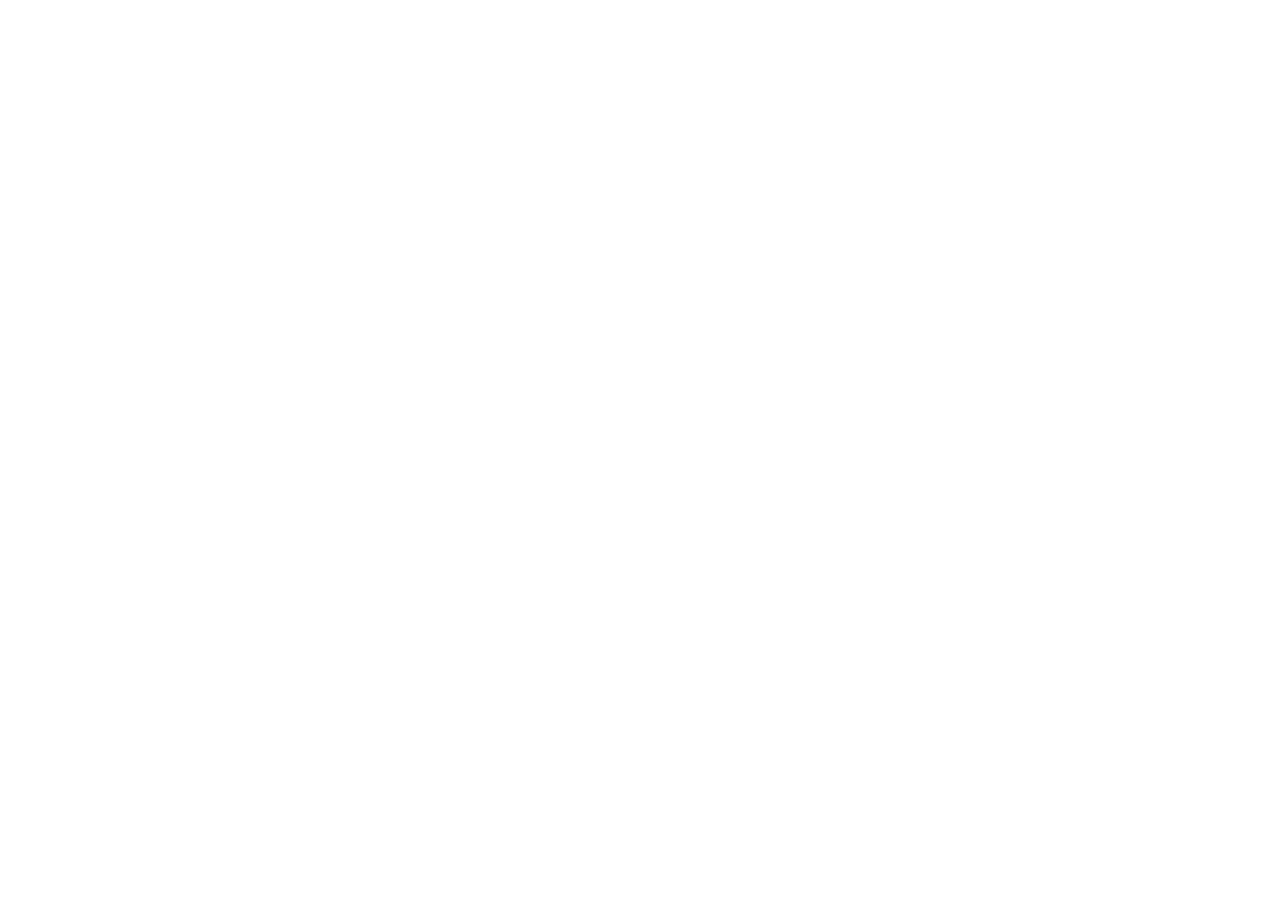
==== 2. quiz-app/index.html @ 17b14723 "starting quiz app" ====
<!DOCTYPE html>
<html lang="en">
<head>
    <meta charset="UTF-8">
    <meta http-equiv="X-UA-Compatible" content="IE=edge">
    <meta name="viewport" content="width=device-width, initial-scale=1.0">
    <title>Countdown Timer</title>
    <link rel="stylesheet" href="style.css">
</head>
<body>
    
    <script src="script.js"></script>
</body>
</html>
---- 2. quiz-app/style.css ----
@import url("https://fonts.googleapis.com/css2?family=Poppins:wght@200;400;600&display=swap");

* {
  box-sizing: border-box;
}

body {
    font-family: "Poppins", sans-serif;
    margin: 0;
}
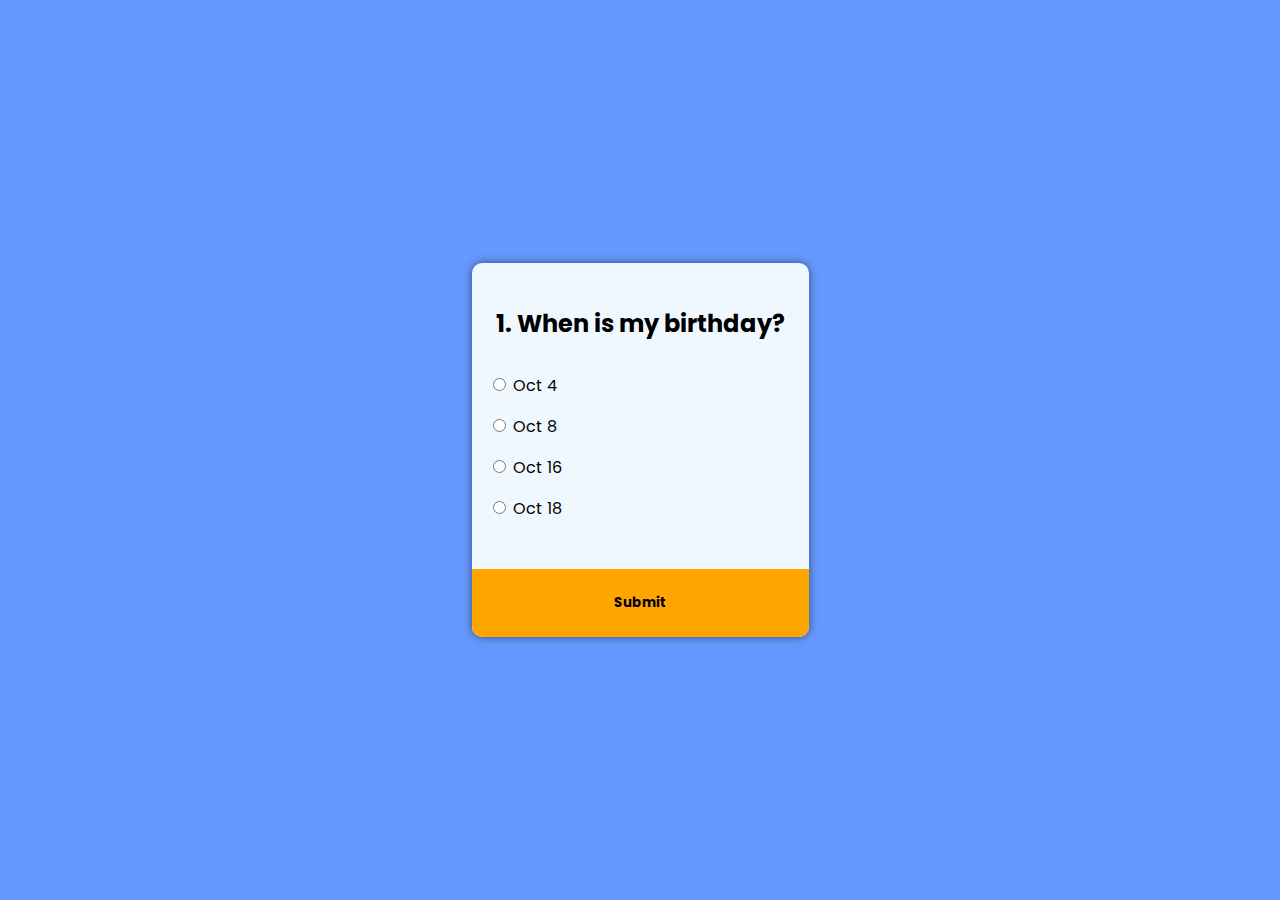
==== commit 33fc7d9b: "Finished Quiz" ====
--- a/2. quiz-app/index.html
+++ b/2. quiz-app/index.html
@@ -1,14 +1,35 @@
 <!DOCTYPE html>
 <html lang="en">
-<head>
-    <meta charset="UTF-8">
-    <meta http-equiv="X-UA-Compatible" content="IE=edge">
-    <meta name="viewport" content="width=device-width, initial-scale=1.0">
-    <title>Countdown Timer</title>
-    <link rel="stylesheet" href="style.css">
-</head>
-<body>
-    
-    <script src="script.js"></script>
-</body>
-</html>+	<head>
+		<meta charset="UTF-8" />
+		<meta http-equiv="X-UA-Compatible" content="IE=edge" />
+		<meta name="viewport" content="width=device-width, initial-scale=1.0" />
+		<title>Quiz App</title>
+		<link rel="stylesheet" href="style.css" />
+	</head>
+	<body>
+		<div class="quiz--container" id="quiz">
+			<h2 class="quiz__header" id="header">Question text</h2>
+			<ul class="quiz__list">
+				<li>
+					<input type="radio" name="answer" class="answer" id="a" />
+					<label id="a_text" for="a">answer choice</label>
+				</li>
+				<li>
+					<input type="radio" name="answer" class="answer" id="b" />
+					<label id="b_text" for="b">answer choice</label>
+				</li>
+				<li>
+					<input type="radio" name="answer" class="answer" id="c" />
+					<label id="c_text" for="c">answer choice</label>
+				</li>
+				<li>
+					<input type="radio" name="answer" class="answer" id="d" />
+					<label id="d_text" for="d">answer choice</label>
+				</li>
+			</ul>
+			<button class="quiz__button" id="submit">Submit</button>
+		</div>
+		<script src="script.js"></script>
+	</body>
+</html>
--- a/2. quiz-app/style.css
+++ b/2. quiz-app/style.css
@@ -1,10 +1,63 @@
 @import url("https://fonts.googleapis.com/css2?family=Poppins:wght@200;400;600&display=swap");
 
 * {
-  box-sizing: border-box;
+	box-sizing: border-box;
 }
 
 body {
-    font-family: "Poppins", sans-serif;
-    margin: 0;
-}+	font-family: "Poppins", sans-serif;
+	margin: 0;
+	background-color: #6699ff;
+	min-height: 100vh;
+	display: flex;
+	justify-content: center;
+	align-items: center;
+}
+
+.quiz--container {
+	background-color: aliceblue;
+	border-radius: 10px;
+	box-shadow: 0 0 10px rgba(0, 0, 0, 0.5);
+	overflow: hidden;
+}
+
+.quiz__header {
+	padding: 1.5rem;
+	align-self: center;
+	margin-bottom: 0rem;
+	padding-bottom: 0rem;
+}
+.quiz--container ul{
+	margin-top: 0rem;
+}
+
+.quiz__list {
+	list-style-type: none;
+	padding: 1rem;
+}
+
+.quiz__list li {
+	margin: 1rem 0;
+}
+.quiz__list li label {
+	cursor: pointer;
+}
+.quiz__list li input {
+	cursor: pointer;
+}
+
+.quiz__button {
+	border: 0;
+	background-color: orange;
+	display: block;
+	width: 100%;
+	padding: 1rem;
+	cursor: pointer;
+	font-family: inherit;
+	font-weight: bold;
+	padding: 1.5rem;
+}
+
+.quiz__button:hover {
+	background-color: rgb(226, 147, 0);
+}
